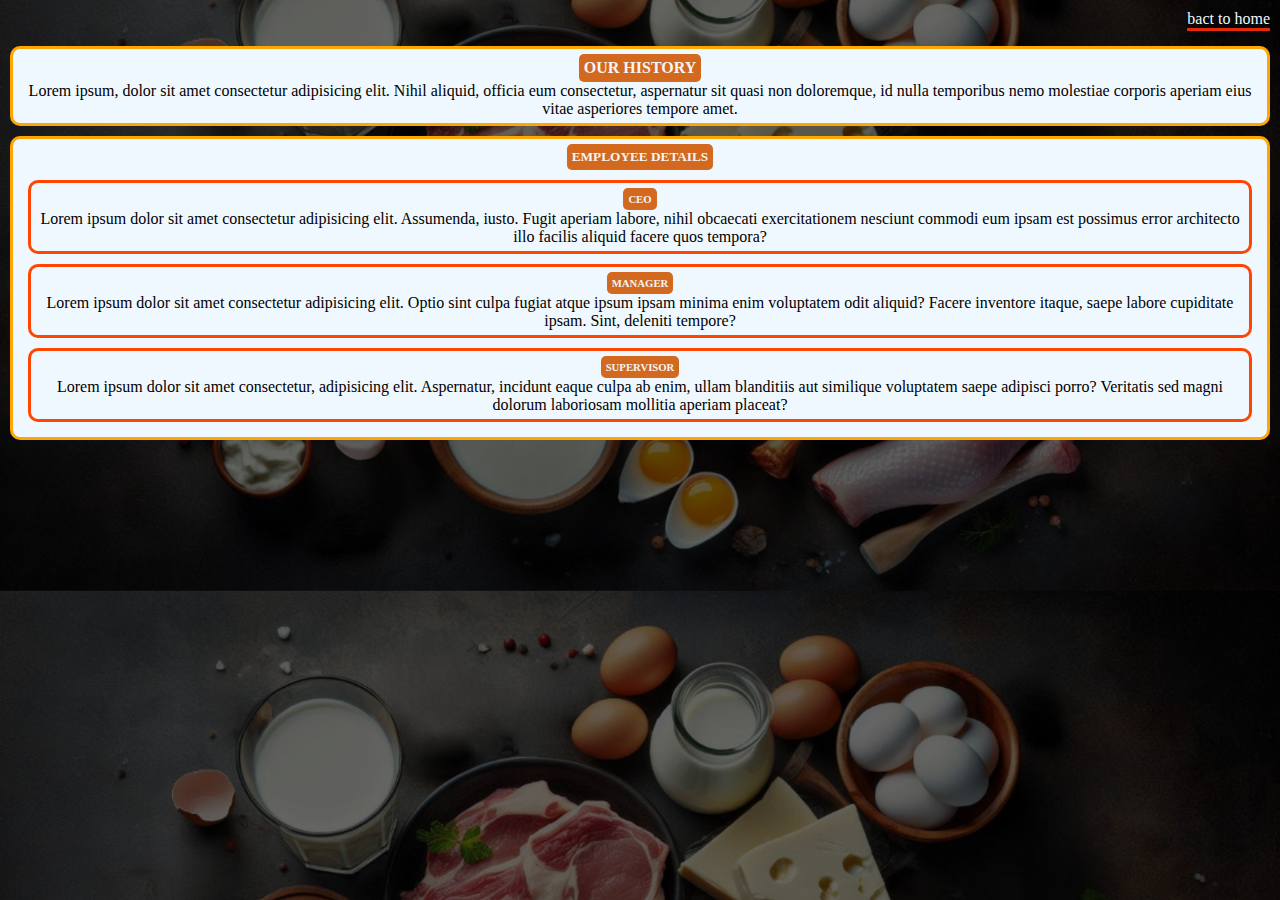
==== aboutus.html @ d8ecb63b "Add files via upload" ====
<!DOCTYPE html>
<html lang="en">
<head>
    <meta charset="UTF-8">
    <meta name="viewport" content="width=device-width, initial-scale=1.0">
    <title>Document</title>
    <link rel="stylesheet" type="text/css" href="Style/about.css">
</head>
<body>
    <a class="nav1" href="index.html">bact to home</a><br><br>
    <div class="his">
        <h4>our history</h4>
        <p>Lorem ipsum, dolor sit amet consectetur adipisicing elit. Nihil aliquid, officia eum consectetur, aspernatur sit quasi non doloremque, id nulla temporibus nemo molestiae corporis aperiam eius vitae asperiores tempore amet.</p>
    </div>
    <div class="work">
        <h5>employee details</h5>
        <div class="emp">
            <h6>ceo</h6>
            <p>Lorem ipsum dolor sit amet consectetur adipisicing elit. Assumenda, iusto. Fugit aperiam labore, nihil obcaecati exercitationem nesciunt commodi eum ipsam est possimus error architecto illo facilis aliquid facere quos tempora?</p>
        </div>
        <div class="emp">
            <h6>manager</h6>
            <p>Lorem ipsum dolor sit amet consectetur adipisicing elit. Optio sint culpa fugiat atque ipsum ipsam minima enim voluptatem odit aliquid? Facere inventore itaque, saepe labore cupiditate ipsam. Sint, deleniti tempore?</p>
        </div>
        <div class="emp">
            <h6>supervisor</h6>
            <p>Lorem ipsum dolor sit amet consectetur, adipisicing elit. Aspernatur, incidunt eaque culpa ab enim, ullam blanditiis aut similique voluptatem saepe adipisci porro? Veritatis sed magni dolorum laboriosam mollitia aperiam placeat?</p>
        </div>

    </div>
</body>
</html>
---- Style/about.css ----
*{
    padding: 0;
    margin: 0;
    box-sizing: border-box;
}

body{
    background:linear-gradient(rgba(0,0,0,0.6),rgba(0,0,0,0.6)),url(../assets/imges/bgimage.jpeg) ;
    background-size:cover;
    background-position: center;
    }

.his h4{
    text-transform: uppercase;
    background-color: chocolate;
    display: inline-block;
    padding: 5px;
    border-radius: 5px;
    color: whitesmoke;

}
.his{
    margin: 10px;
    padding: 10px;
    border: 3px solid orange;
    text-align: center ;
    border-radius: 10px;

}
.work{
    margin: 10px;
    padding: 10px;
    text-align: center;
    border: 3px solid orange;
    border-radius: 10px;
}
.work h5,h6{
    text-transform: uppercase;
    background-color: chocolate;
    display: inline-block;
    padding: 5px;
    border-radius: 5px;
    color: whitesmoke;
}
.work,.his {
    background-color: rgb(240, 248, 255);
    margin: 10px;
    padding: 5px;
    border-radius: 10px;

}
.emp{
    margin: 10px;
    padding: 5px;
    border: 3px solid orangered;
    border-radius: 10px;
}
.nav1{
    float: right;
    margin: 10px;
    text-decoration: none;
    color: aliceblue;
    border-width: 0 0 3px 0;
    border-style: solid;
    border-color: #e62908;
}
.nav1:hover{
    border-color: aliceblue; 
    color: #e62908;
}
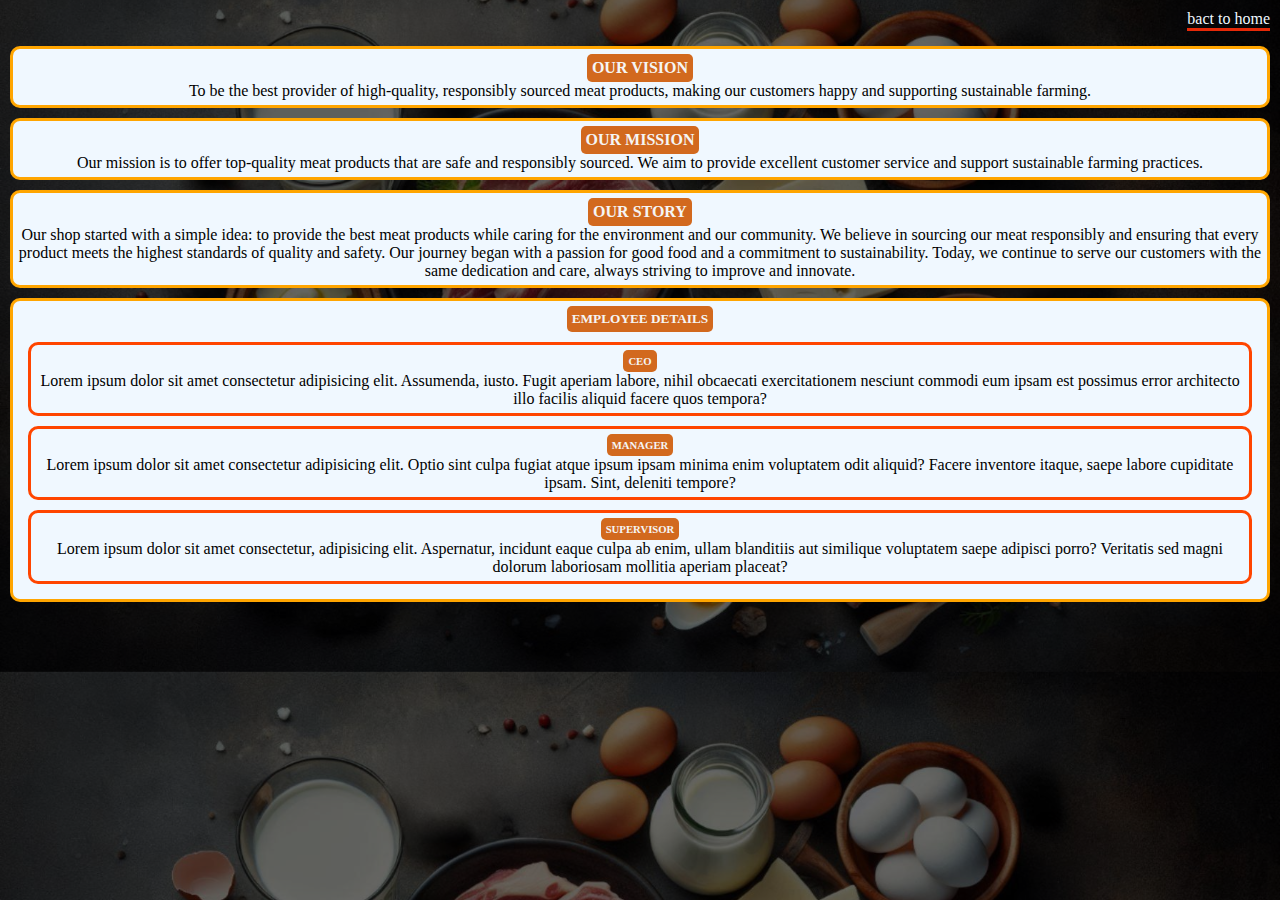
==== commit 51e3db46: "Update aboutus.html" ====
--- a/aboutus.html
+++ b/aboutus.html
@@ -9,8 +9,16 @@
 <body>
     <a class="nav1" href="index.html">bact to home</a><br><br>
     <div class="his">
-        <h4>our history</h4>
-        <p>Lorem ipsum, dolor sit amet consectetur adipisicing elit. Nihil aliquid, officia eum consectetur, aspernatur sit quasi non doloremque, id nulla temporibus nemo molestiae corporis aperiam eius vitae asperiores tempore amet.</p>
+        <h4>our vision</h4>
+        <p>To be the best provider of high-quality, responsibly sourced meat products, making our customers happy and supporting sustainable farming.</p>
+    </div>
+     <div class="his">
+        <h4>our mission</h4>
+        <p>Our mission is to offer top-quality meat products that are safe and responsibly sourced. We aim to provide excellent customer service and support sustainable farming practices.</p>
+    </div>
+     <div class="his">
+        <h4>our story</h4>
+        <p>Our shop started with a simple idea: to provide the best meat products while caring for the environment and our community. We believe in sourcing our meat responsibly and ensuring that every product meets the highest standards of quality and safety. Our journey began with a passion for good food and a commitment to sustainability. Today, we continue to serve our customers with the same dedication and care, always striving to improve and innovate.</p>
     </div>
     <div class="work">
         <h5>employee details</h5>
@@ -29,4 +37,4 @@
 
     </div>
 </body>
-</html>+</html>
--- a/Style/about.css
+++ b/Style/about.css
@@ -67,4 +67,18 @@
 .nav1:hover{
     border-color: aliceblue; 
     color: #e62908;
-}+}
+@media  (max-width:600px) {
+    .nav1{
+        float: right;
+        margin: 10px;
+        text-decoration: none;
+        color: aliceblue;
+        border-width: 0 0 3px 0;
+        border-style: solid;
+        border-color: #e62908;
+    }
+        *{
+        font-size: xx-small;
+    }
+}
